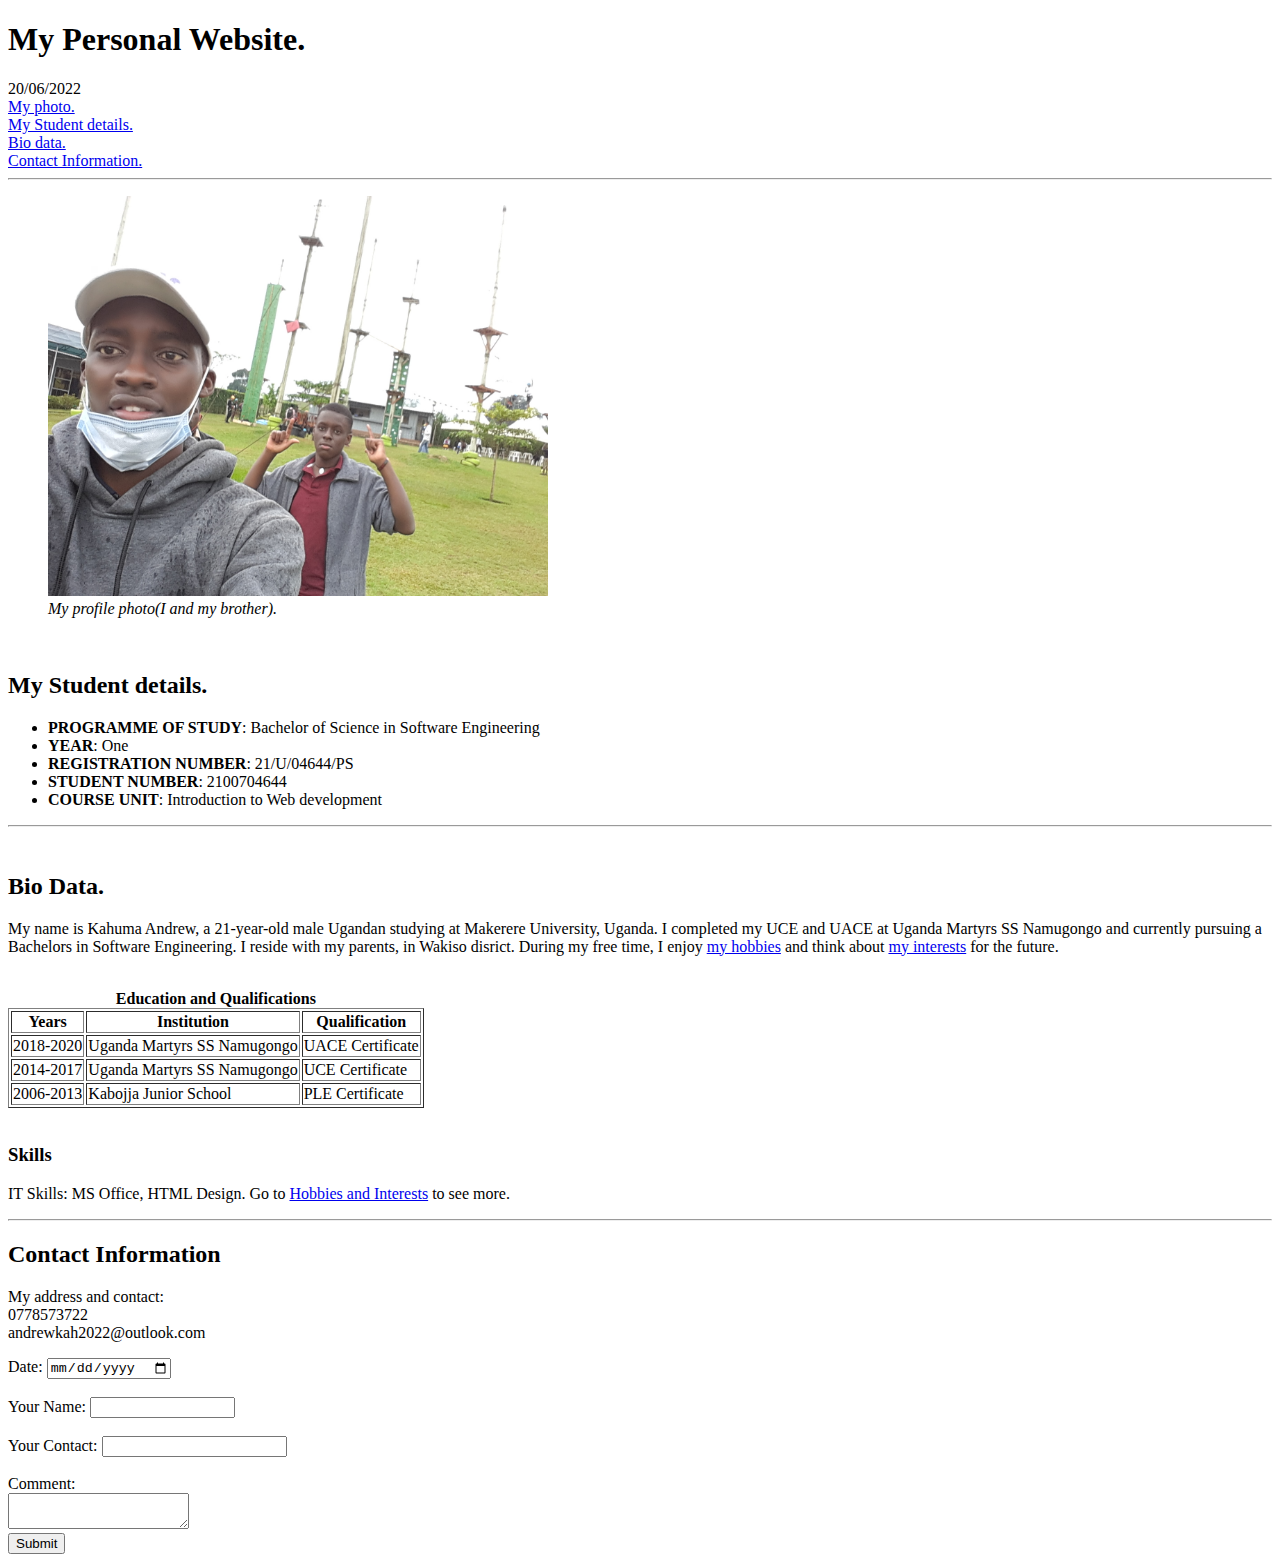
==== index.html @ d53d09c4 "Update index.html" ====
<!DOCTYPE HTML>
<html>
    <head>
        <meta charset="utf-8">
        <title>21/U/04644/PS Personal website</title>
    </head>

    <body>
        <header>
            <h1><b> My Personal Website.</b></h1>
            <time>20/06/2022</time>
        </header>
        <nav>
            <a href="#personal-photo">My photo.</a><br/>
            <a href="#student details">My Student details.</a><br/>
            <a href="#bio data"> Bio data.</a><br/>
            <a href="#contact-me"> Contact Information.</a><br/>
        </nav><hr>
        <figure>
            <img id="personal photo" src="images/20210101_164932.jpg" height="400" width="500" alt="A photo of me with my brother."/>
            <figcaption><em>My profile photo(I and my brother).</em></figcaption>
        </figure><br>
        <section id="1">
            <h2 id="student details"><b>My Student details.</b></h2>
            <ul>
                <li> <b>PROGRAMME OF STUDY</b>: Bachelor of Science in Software Engineering</li>
                <li><b>YEAR</b>: One</li>
                <li><b>REGISTRATION NUMBER</b>: 21/U/04644/PS</li>
                <li><b>STUDENT NUMBER</b>: 2100704644</li>
                <li><b>COURSE UNIT</b>: Introduction to Web development</li>
            </ul>
        </section>
        <hr><br>
        <section id="2">
            <h2 id="bio data"><b>Bio Data.</b></h2>
            <p>My name is Kahuma Andrew, a 21-year-old male Ugandan studying at Makerere University, Uganda. I completed my UCE and UACE at Uganda Martyrs SS Namugongo and currently pursuing a Bachelors in Software Engineering.
                I reside with my parents, in Wakiso disrict. During my free time, I enjoy <a href="Hobbies-interests.html" target="_blank">my hobbies</a> and think about <a href="Hobbies-interests.html" target="_blank">my interests</a> for the future.</p><br>
            <table border="1">
                <caption><b>Education and Qualifications</b></caption>
                <thead>
                    <tr>
                        <th>Years</th>
                        <th>Institution</th>
                        <th>Qualification</th>
                    </tr>
                </thead>
                <tbody>
                    <tr>
                        <td>2018-2020</td>
                        <td>Uganda Martyrs SS Namugongo</td>
                        <td>UACE Certificate</td>
                    </tr>
                    <tr>
                        <td>2014-2017</td>
                        <td>Uganda Martyrs SS Namugongo</td>
                        <td>UCE Certificate</td>
                    </tr>
                    <tr>
                        <td>2006-2013</td>
                        <td>Kabojja Junior School</td>
                        <td>PLE Certificate</td>
                    </tr>
                </tbody>
            </table><br>
            <h3><b>Skills</b></h3>
            <p> IT Skills: MS Office, HTML Design.
                Go to <a href="Hobbies-interests.html" target="_blank">Hobbies and Interests</a> to see more.
            </p>         
            <hr>
        </section>
        <section id="3">
            <h2 id="contact-me"><b>Contact Information</b></h2>
            <p>My address and contact:<br>
                0778573722<br>
                andrewkah2022@outlook.com
            </p>
            <form action="mailto:andrewkah2022@outlook.com" method="POST" 
            enctype="multipart/form-data" name="ContactForm">
            <!--Using the tel input type-->
            <label for="date"> Date:</label>
            <input type="date" size="10" name="date" required/><br/><br/>
            <label for="name">Your Name:</label>
            <input type="text" size="15" name="name" required/><br/><br/>
            <label for="Contact">Your Contact:</label>
            <input type="tel" size="20" name="Contact" pattern="+256-775764837" required/><br/><br/>
            <label for="Comment">Comment:</label><br/> 
            <textarea name="Comment" rows="2" column="15">
            </textarea><br>
            <strong><input type="submit" value="Submit"/></strong>
        </section>
    </body>
</html>
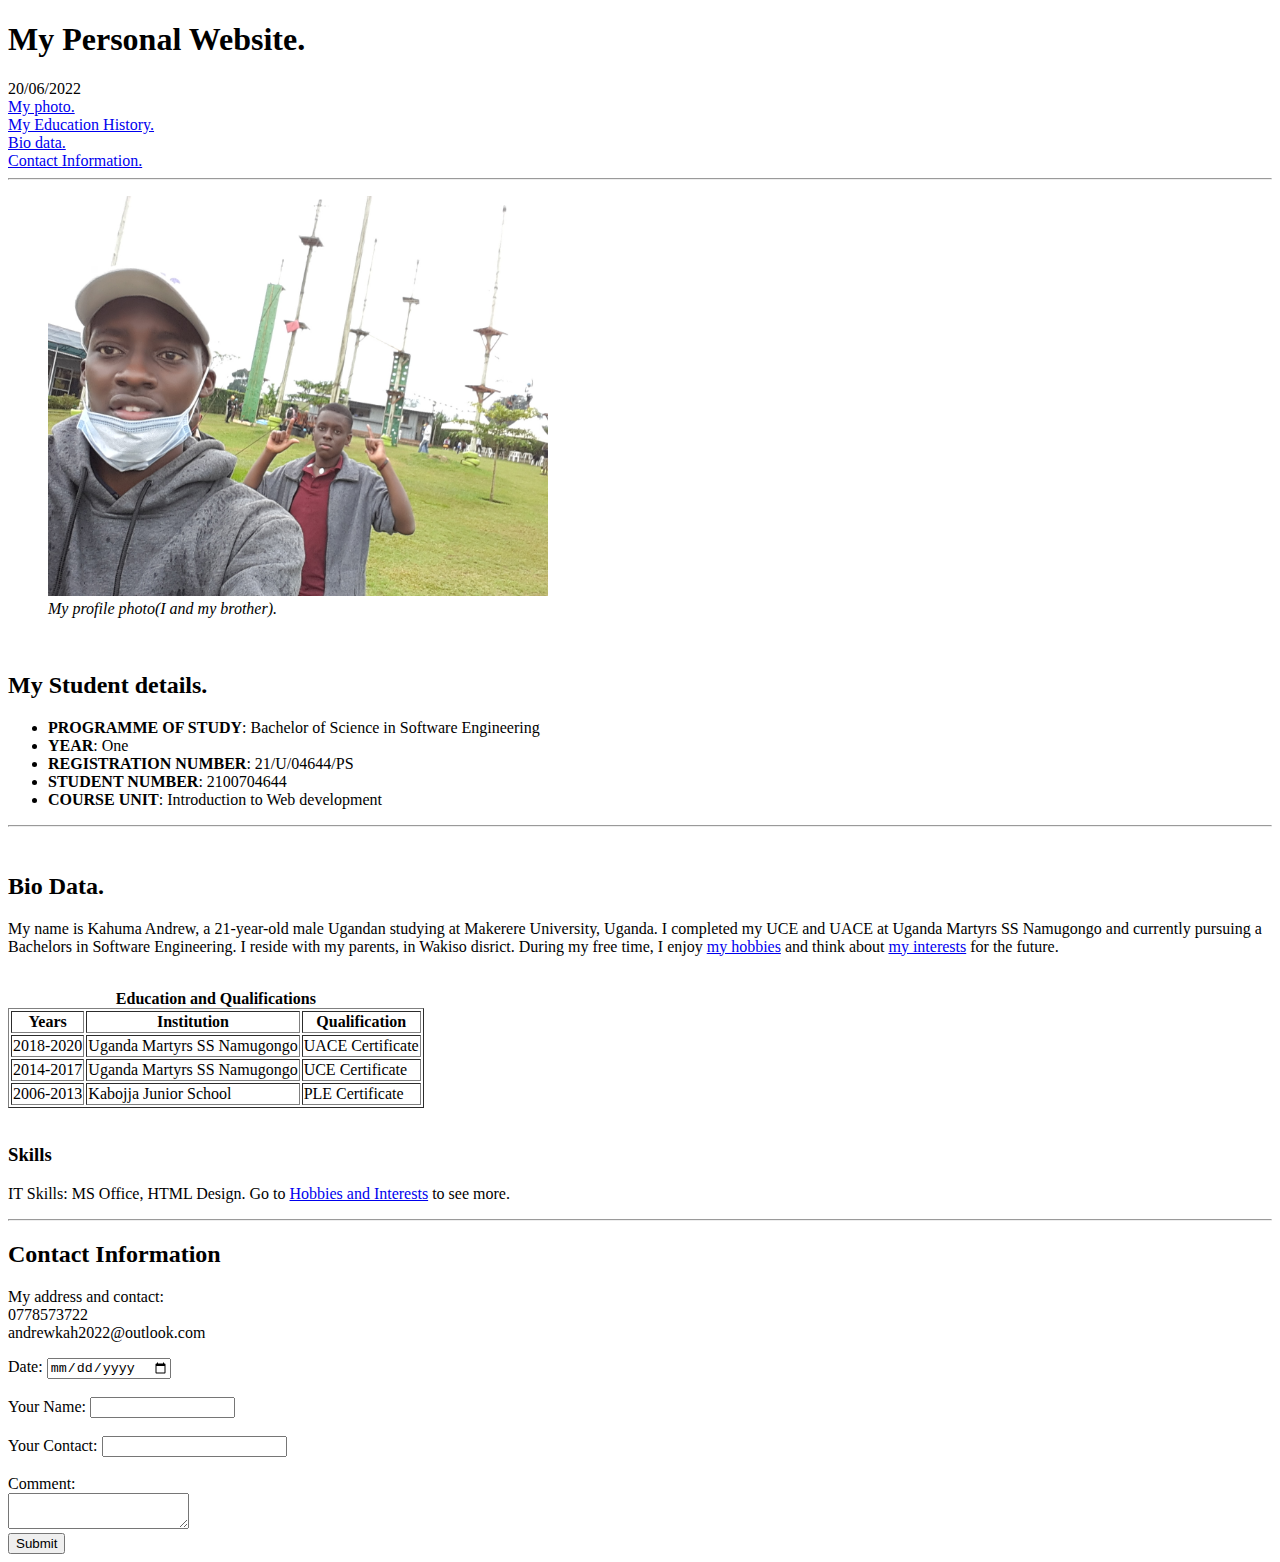
==== commit 4e8e1dc4: "Update index.html" ====
--- a/index.html
+++ b/index.html
@@ -1,5 +1,5 @@
 <!DOCTYPE HTML>
-<html>
+<html lang="en">
     <head>
         <meta charset="utf-8">
         <title>21/U/04644/PS Personal website</title>
@@ -12,16 +12,16 @@
         </header>
         <nav>
             <a href="#personal-photo">My photo.</a><br/>
-            <a href="#student details">My Student details.</a><br/>
-            <a href="#bio data"> Bio data.</a><br/>
+            <a href="#education-history">My Education History.</a><br/>
+            <a href="#bio-data"> Bio data.</a><br/>
             <a href="#contact-me"> Contact Information.</a><br/>
         </nav><hr>
         <figure>
-            <img id="personal photo" src="images/20210101_164932.jpg" height="400" width="500" alt="A photo of me with my brother."/>
+            <img id="personal-photo" src="images/20210101_164932.jpg" height="400" width="500" alt="A photo of me with my brother."/>
             <figcaption><em>My profile photo(I and my brother).</em></figcaption>
         </figure><br>
         <section id="1">
-            <h2 id="student details"><b>My Student details.</b></h2>
+            <h2 id="bio-data"><b>My Student details.</b></h2>
             <ul>
                 <li> <b>PROGRAMME OF STUDY</b>: Bachelor of Science in Software Engineering</li>
                 <li><b>YEAR</b>: One</li>
@@ -32,11 +32,11 @@
         </section>
         <hr><br>
         <section id="2">
-            <h2 id="bio data"><b>Bio Data.</b></h2>
+            <h2><b>Bio Data.</b></h2>
             <p>My name is Kahuma Andrew, a 21-year-old male Ugandan studying at Makerere University, Uganda. I completed my UCE and UACE at Uganda Martyrs SS Namugongo and currently pursuing a Bachelors in Software Engineering.
                 I reside with my parents, in Wakiso disrict. During my free time, I enjoy <a href="Hobbies-interests.html" target="_blank">my hobbies</a> and think about <a href="Hobbies-interests.html" target="_blank">my interests</a> for the future.</p><br>
             <table border="1">
-                <caption><b>Education and Qualifications</b></caption>
+                <caption id="education-history"><b>Education and Qualifications</b></caption>
                 <thead>
                     <tr>
                         <th>Years</th>
@@ -74,8 +74,7 @@
                 0778573722<br>
                 andrewkah2022@outlook.com
             </p>
-            <form action="mailto:andrewkah2022@outlook.com" method="POST" 
-            enctype="multipart/form-data" name="ContactForm">
+            <form action="mailto:andrewkah2022@outlook.com" method="POST" enctype="multipart/form-data" name="ContactForm">
             <!--Using the tel input type-->
             <label for="date"> Date:</label>
             <input type="date" size="10" name="date" required/><br/><br/>
@@ -84,7 +83,7 @@
             <label for="Contact">Your Contact:</label>
             <input type="tel" size="20" name="Contact" pattern="+256-775764837" required/><br/><br/>
             <label for="Comment">Comment:</label><br/> 
-            <textarea name="Comment" rows="2" column="15">
+            <textarea name="Comment" rows="2">
             </textarea><br>
             <strong><input type="submit" value="Submit"/></strong>
         </section>
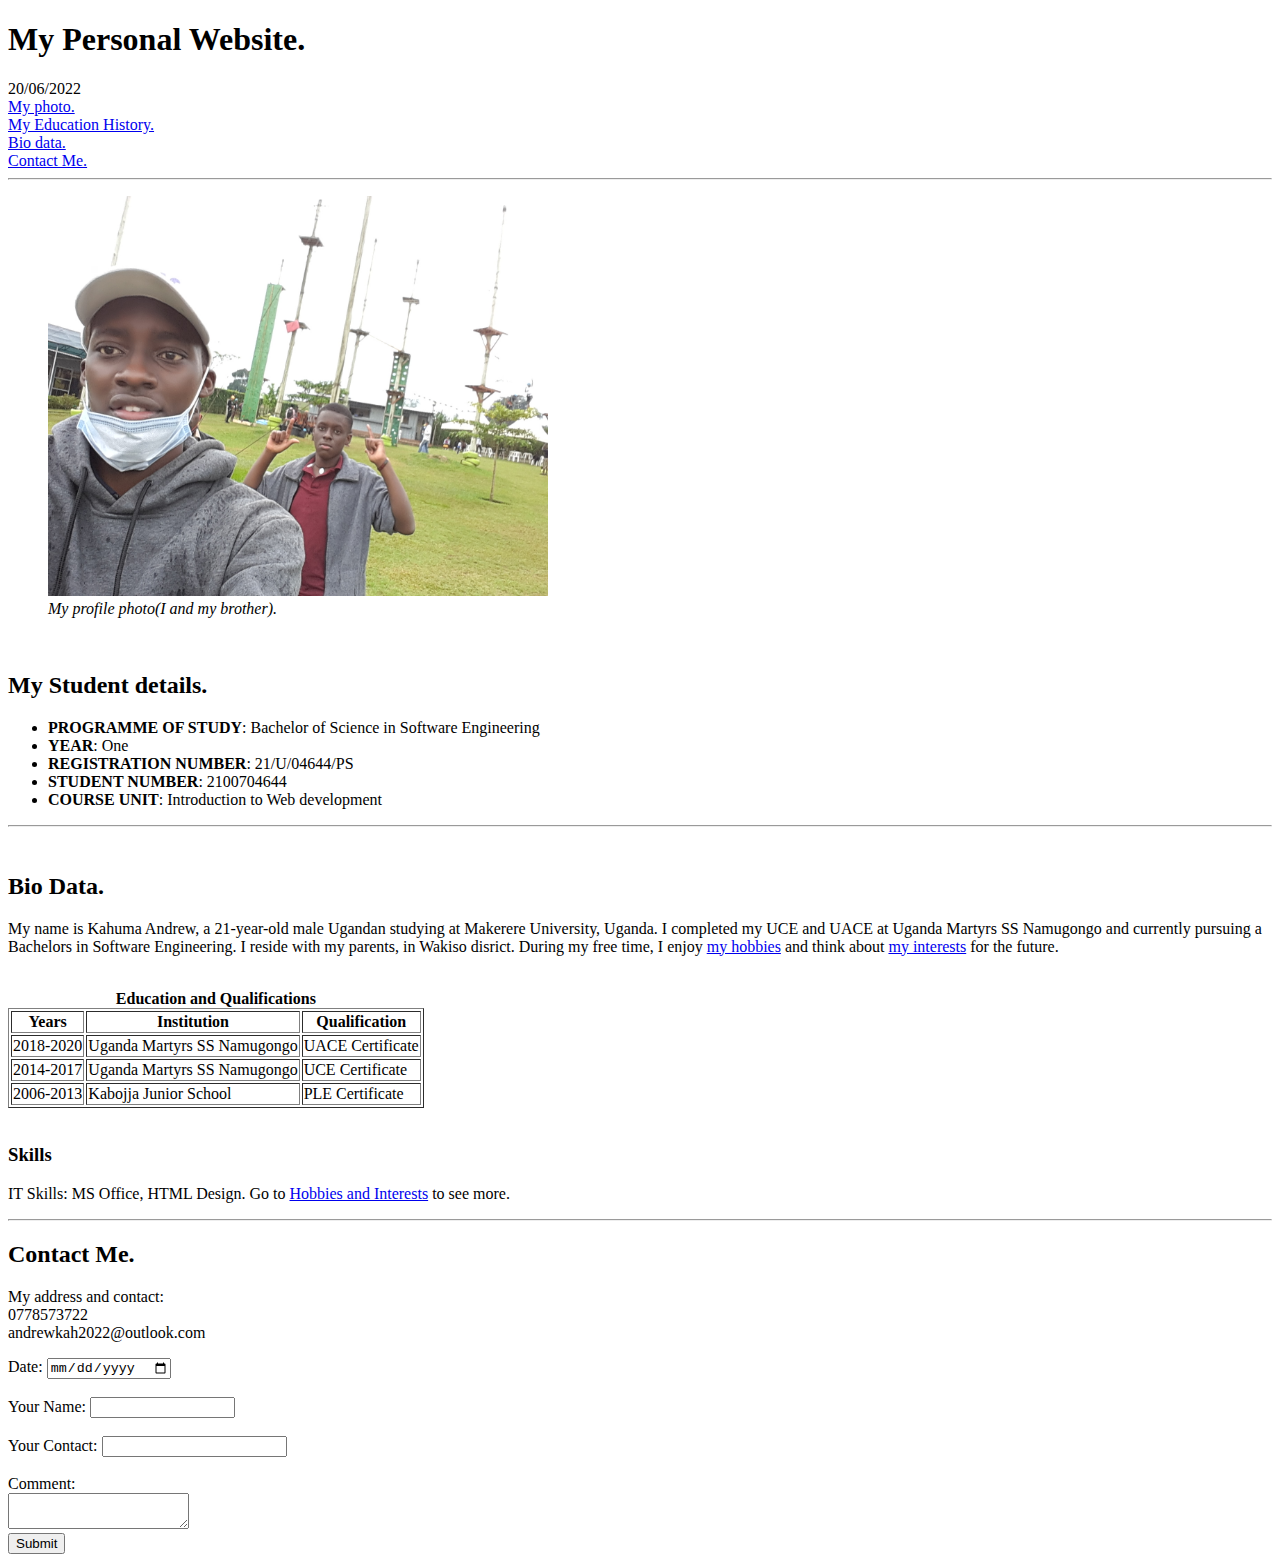
==== commit a27ff622: "Update index.html" ====
--- a/index.html
+++ b/index.html
@@ -14,7 +14,7 @@
             <a href="#personal-photo">My photo.</a><br/>
             <a href="#education-history">My Education History.</a><br/>
             <a href="#bio-data"> Bio data.</a><br/>
-            <a href="#contact-me"> Contact Information.</a><br/>
+            <a href="#contact-me"> Contact Me.</a><br/>
         </nav><hr>
         <figure>
             <img id="personal-photo" src="images/20210101_164932.jpg" height="400" width="500" alt="A photo of me with my brother."/>
@@ -69,7 +69,7 @@
             <hr>
         </section>
         <section id="3">
-            <h2 id="contact-me"><b>Contact Information</b></h2>
+            <h2 id="contact-me"><b>Contact Me.</b></h2>
             <p>My address and contact:<br>
                 0778573722<br>
                 andrewkah2022@outlook.com
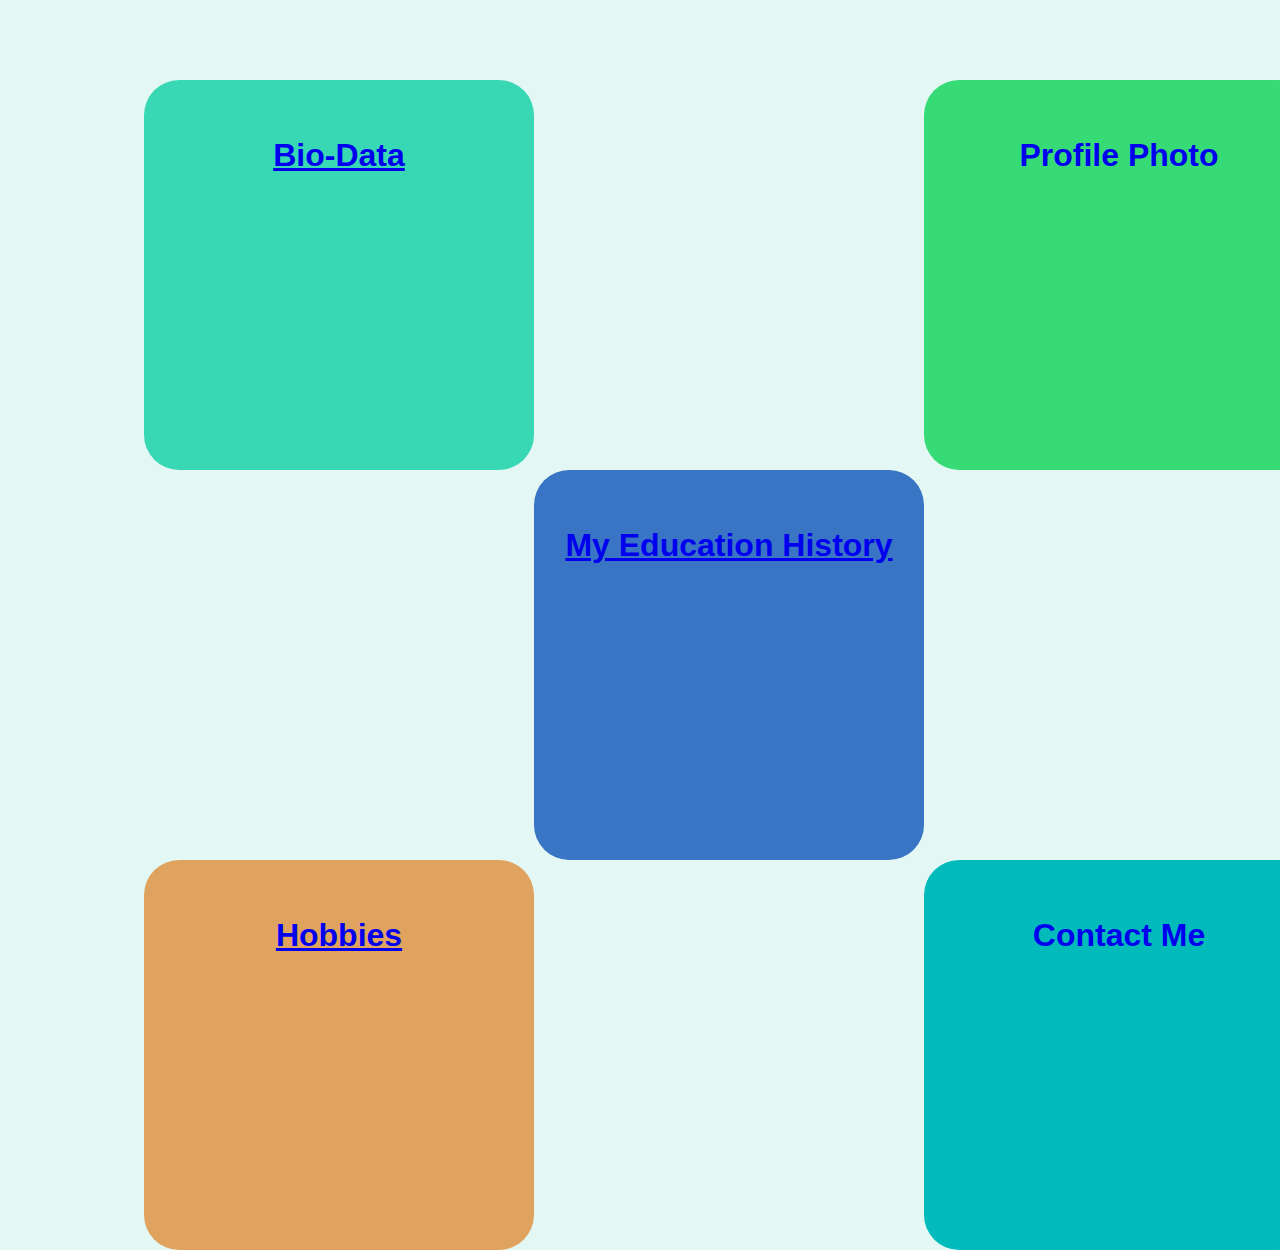
==== commit 635e0a3a: "Rename index0.html to index.html" ====
--- a/index.html
+++ b/index.html
@@ -1,91 +1,36 @@
-<!DOCTYPE HTML>
-<html lang="en">
-    <head>
-        <meta charset="utf-8">
-        <title>21/U/04644/PS Personal website</title>
-    </head>
-
-    <body>
-        <header>
-            <h1><b> My Personal Website.</b></h1>
-            <time>20/06/2022</time>
-        </header>
-        <nav>
-            <a href="#personal-photo">My photo.</a><br/>
-            <a href="#education-history">My Education History.</a><br/>
-            <a href="#bio-data"> Bio data.</a><br/>
-            <a href="#contact-me"> Contact Me.</a><br/>
-        </nav><hr>
-        <figure>
-            <img id="personal-photo" src="images/20210101_164932.jpg" height="400" width="500" alt="A photo of me with my brother."/>
-            <figcaption><em>My profile photo(I and my brother).</em></figcaption>
-        </figure><br>
-        <section id="1">
-            <h2 id="bio-data"><b>My Student details.</b></h2>
-            <ul>
-                <li> <b>PROGRAMME OF STUDY</b>: Bachelor of Science in Software Engineering</li>
-                <li><b>YEAR</b>: One</li>
-                <li><b>REGISTRATION NUMBER</b>: 21/U/04644/PS</li>
-                <li><b>STUDENT NUMBER</b>: 2100704644</li>
-                <li><b>COURSE UNIT</b>: Introduction to Web development</li>
-            </ul>
-        </section>
-        <hr><br>
-        <section id="2">
-            <h2><b>Bio Data.</b></h2>
-            <p>My name is Kahuma Andrew, a 21-year-old male Ugandan studying at Makerere University, Uganda. I completed my UCE and UACE at Uganda Martyrs SS Namugongo and currently pursuing a Bachelors in Software Engineering.
-                I reside with my parents, in Wakiso disrict. During my free time, I enjoy <a href="Hobbies-interests.html" target="_blank">my hobbies</a> and think about <a href="Hobbies-interests.html" target="_blank">my interests</a> for the future.</p><br>
-            <table border="1">
-                <caption id="education-history"><b>Education and Qualifications</b></caption>
-                <thead>
-                    <tr>
-                        <th>Years</th>
-                        <th>Institution</th>
-                        <th>Qualification</th>
-                    </tr>
-                </thead>
-                <tbody>
-                    <tr>
-                        <td>2018-2020</td>
-                        <td>Uganda Martyrs SS Namugongo</td>
-                        <td>UACE Certificate</td>
-                    </tr>
-                    <tr>
-                        <td>2014-2017</td>
-                        <td>Uganda Martyrs SS Namugongo</td>
-                        <td>UCE Certificate</td>
-                    </tr>
-                    <tr>
-                        <td>2006-2013</td>
-                        <td>Kabojja Junior School</td>
-                        <td>PLE Certificate</td>
-                    </tr>
-                </tbody>
-            </table><br>
-            <h3><b>Skills</b></h3>
-            <p> IT Skills: MS Office, HTML Design.
-                Go to <a href="Hobbies-interests.html" target="_blank">Hobbies and Interests</a> to see more.
-            </p>         
-            <hr>
-        </section>
-        <section id="3">
-            <h2 id="contact-me"><b>Contact Me.</b></h2>
-            <p>My address and contact:<br>
-                0778573722<br>
-                andrewkah2022@outlook.com
-            </p>
-            <form action="mailto:andrewkah2022@outlook.com" method="POST" enctype="multipart/form-data" name="ContactForm">
-            <!--Using the tel input type-->
-            <label for="date"> Date:</label>
-            <input type="date" size="10" name="date" required/><br/><br/>
-            <label for="name">Your Name:</label>
-            <input type="text" size="15" name="name" required/><br/><br/>
-            <label for="Contact">Your Contact:</label>
-            <input type="tel" size="20" name="Contact" pattern="+256-775764837" required/><br/><br/>
-            <label for="Comment">Comment:</label><br/> 
-            <textarea name="Comment" rows="2">
-            </textarea><br>
-            <strong><input type="submit" value="Submit"/></strong>
-        </section>
-    </body>
-</html>
+<!DOCTYPE html>
+<html lang="en">
+<head>
+    <meta charset="utf-8">
+    <link rel="apple-touch-icon" sizes="180x180" href="images/apple-touch-icon.png">
+    <link rel="icon" type="image/png" sizes="32x32" href="images/favicon-32x32.png">
+    <link rel="icon" type="image/png" sizes="16x16" href="images/favicon-16x16.png">
+    <link rel="manifest" href="images/site.webmanifest">
+    <title> Andrew's Website </title>
+    <meta name="viewport" content="width=device-width, initial-scale=1.0">
+    <link rel="stylesheet" type="text/css" href="styles.css">
+</head>
+<body>
+<div class="page">
+    <a href="https://andrewkah.github.io/personal/index.html#personal-photo" target="_blank">
+    <div class="photo"><br/><br/>
+      <h1> profile photo</h1>
+    </div></a>
+    <a href="https://andrewkah.github.io/personal/index.html#bio-data" target="_blank">
+    <div class="my_bio"><br/><br/>
+       <h1>bio-data</h1>
+    </div></a>
+    <a href="https://andrewkah.github.io/personal/index.html#education-history" target="_blank">
+    <div class="education-history"><br/><br/>
+        <h1> my education history</h1>
+    </div></a>
+    <a href="https://andrewkah.github.io/personal/index.html#contact-me" target="_blank">
+    <div class="contact-me"><br/><br/>
+        <h1>contact me</h1>
+    </div></a>
+    <a href="https://andrewkah.github.io/personal/Hobbies-interests.html" target="_blank">
+    <div class="hobbies"><br/><br/>
+        <h1>hobbies</h1>
+    </div></a>
+</div>
+</body>
--- a/styles.css
+++ b/styles.css
@@ -0,0 +1,75 @@
+body {
+    background-color: #e3f8f5;
+}
+.page {
+    position: absolute;
+    top: 5em;
+    left: 9em;
+    height: 100%;
+    width: 100%;
+}
+.my_bio {
+    background-color: rgb(56, 216, 181);
+    width: 390px;
+    height: 390px;
+    text-align: center;
+    border-radius: 9%;
+}
+.my_bio:hover{
+    background-color: rgb(107, 252, 228);
+    transform:scale(1.09);
+}
+.education-history{
+    background-color: rgb(57, 117, 196);
+    height: 390px;
+    width: 390px;
+    position: relative;
+    left: 390px;
+    text-align: center;
+    border-radius: 9%;
+}
+.education-history:hover{
+    background-color: rgb(130, 193, 245);
+    transform:scale(1.09);
+}
+.hobbies{
+    background-color: rgb(223, 163, 95);
+    width: 390px;
+    height: 390px;
+    text-align: center;
+    border-radius: 9%;
+}
+.hobbies:hover{
+    background-color: rgb(238, 183, 121);
+    transform:scale(1.09);
+}
+.photo{
+    background-color: rgb(54, 219, 117);
+    width: 390px;
+    height: 390px;
+    position: absolute;
+    left: 780px;
+    text-align: center;
+    border-radius: 9%;
+}
+.photo:hover{
+    background-color: rgb(115, 247, 155);
+    transform:scale(1.09);
+}
+.contact-me {
+    background-color: rgb(3, 187, 187);
+    width: 390px;
+    height: 390px;
+    position: absolute;
+    left: 780px;
+    text-align: center;
+    border-radius: 9%;
+}
+.contact-me:hover{
+    background-color: rgb(55, 221, 221);
+    transform:scale(1.09);
+}
+h1 {
+    text-transform: capitalize;
+    font-family:'Gill Sans', 'Gill Sans MT', Calibri, 'Trebuchet MS', sans-serif;
+}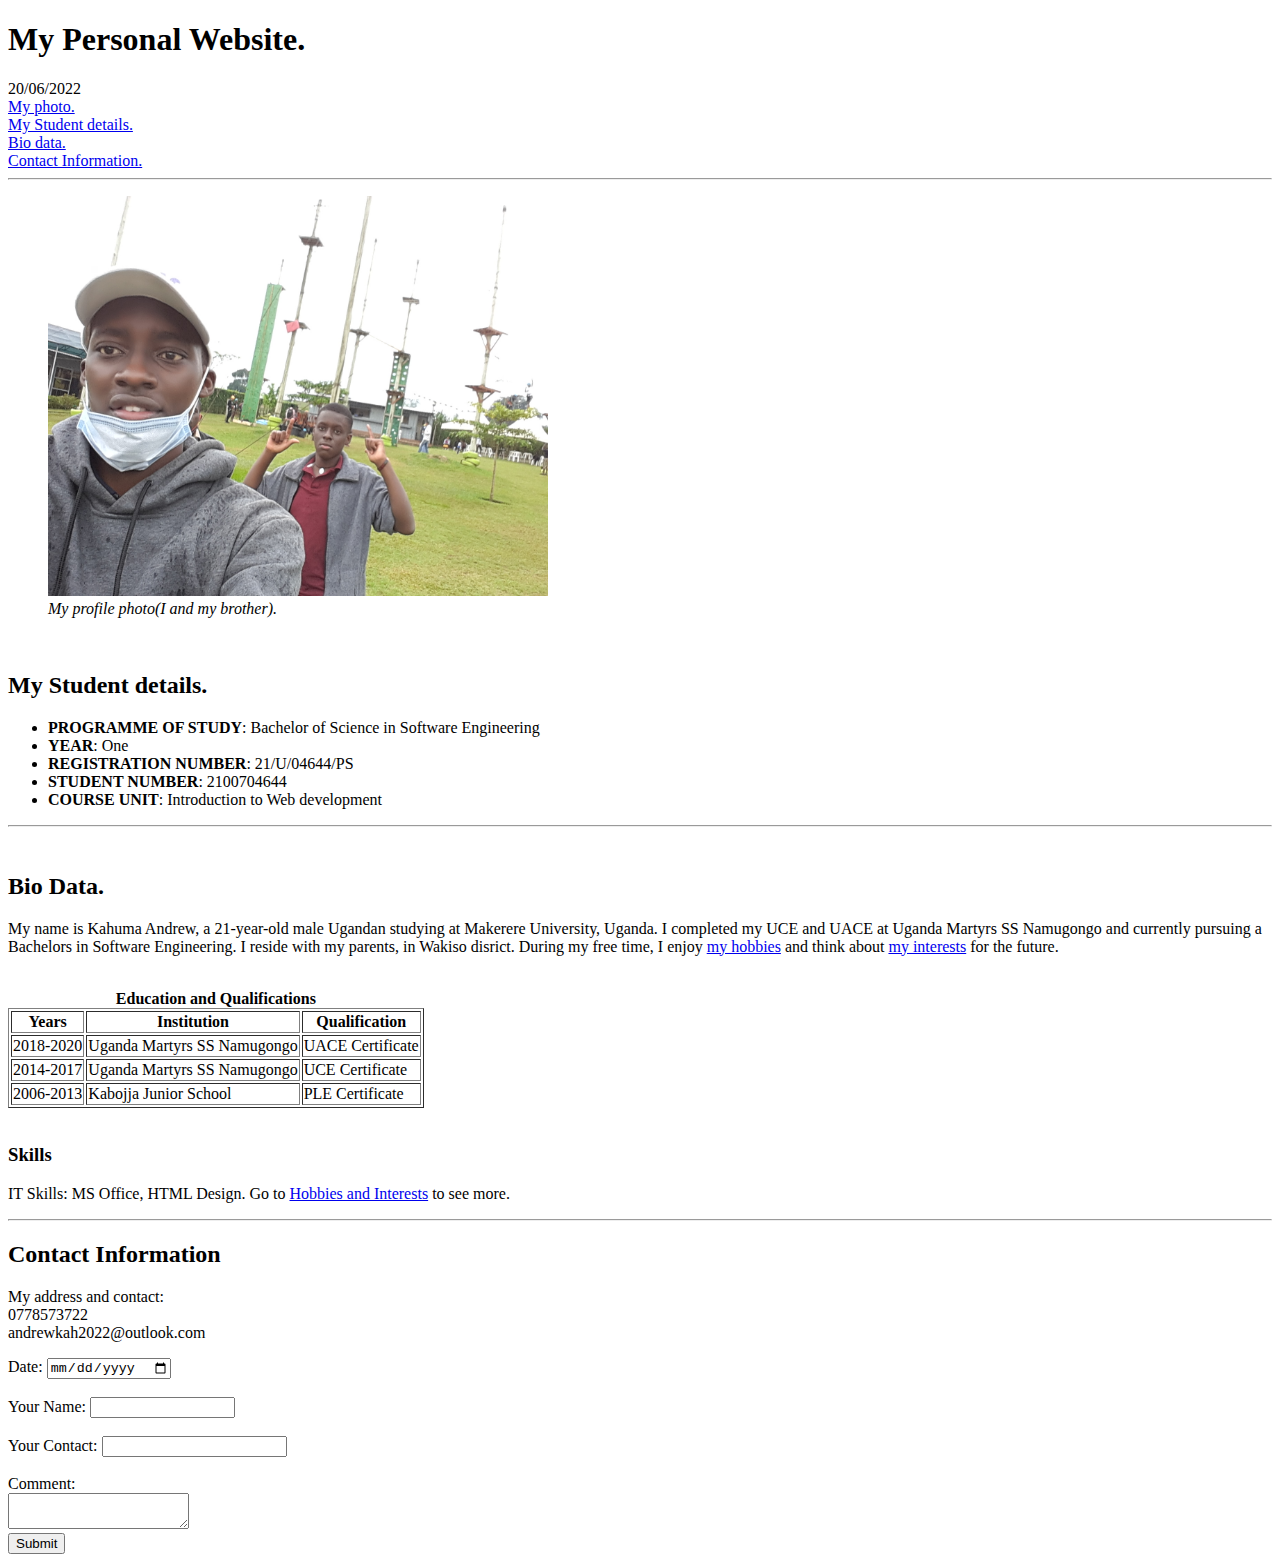
==== commit 185afe10: "Landing page" ====
--- a/index.html
+++ b/index.html
@@ -1,36 +1,91 @@
-<!DOCTYPE html>
-<html lang="en">
-<head>
-    <meta charset="utf-8">
-    <link rel="apple-touch-icon" sizes="180x180" href="images/apple-touch-icon.png">
-    <link rel="icon" type="image/png" sizes="32x32" href="images/favicon-32x32.png">
-    <link rel="icon" type="image/png" sizes="16x16" href="images/favicon-16x16.png">
-    <link rel="manifest" href="images/site.webmanifest">
-    <title> Andrew's Website </title>
-    <meta name="viewport" content="width=device-width, initial-scale=1.0">
-    <link rel="stylesheet" type="text/css" href="styles.css">
-</head>
-<body>
-<div class="page">
-    <a href="https://andrewkah.github.io/personal/index.html#personal-photo" target="_blank">
-    <div class="photo"><br/><br/>
-      <h1> profile photo</h1>
-    </div></a>
-    <a href="https://andrewkah.github.io/personal/index.html#bio-data" target="_blank">
-    <div class="my_bio"><br/><br/>
-       <h1>bio-data</h1>
-    </div></a>
-    <a href="https://andrewkah.github.io/personal/index.html#education-history" target="_blank">
-    <div class="education-history"><br/><br/>
-        <h1> my education history</h1>
-    </div></a>
-    <a href="https://andrewkah.github.io/personal/index.html#contact-me" target="_blank">
-    <div class="contact-me"><br/><br/>
-        <h1>contact me</h1>
-    </div></a>
-    <a href="https://andrewkah.github.io/personal/Hobbies-interests.html" target="_blank">
-    <div class="hobbies"><br/><br/>
-        <h1>hobbies</h1>
-    </div></a>
-</div>
-</body>
+<!DOCTYPE HTML>
+<html lang="en">
+    <head>
+        <meta charset="utf-8">
+        <title>21/U/04644/PS Personal website</title>
+    </head>
+
+    <body>
+        <header>
+            <h1><b> My Personal Website.</b></h1>
+            <time>20/06/2022</time>
+        </header>
+        <nav>
+            <a href="#personal-photo">My photo.</a><br/>
+            <a href="#student-details">My Student details.</a><br/>
+            <a href="#bio-data"> Bio data.</a><br/>
+            <a href="#contact-me"> Contact Information.</a><br/>
+        </nav><hr>
+        <figure>
+            <img id="personal-photo" src="images/20210101_164932.jpg" height="400" width="500" alt="A photo of me with my brother."/>
+            <figcaption><em>My profile photo(I and my brother).</em></figcaption>
+        </figure><br>
+        <section id="1">
+            <h2 id="student-details"><b>My Student details.</b></h2>
+            <ul>
+                <li> <b>PROGRAMME OF STUDY</b>: Bachelor of Science in Software Engineering</li>
+                <li><b>YEAR</b>: One</li>
+                <li><b>REGISTRATION NUMBER</b>: 21/U/04644/PS</li>
+                <li><b>STUDENT NUMBER</b>: 2100704644</li>
+                <li><b>COURSE UNIT</b>: Introduction to Web development</li>
+            </ul>
+        </section>
+        <hr><br>
+        <section id="2">
+            <h2 id="bio-data"><b>Bio Data.</b></h2>
+            <p>My name is Kahuma Andrew, a 21-year-old male Ugandan studying at Makerere University, Uganda. I completed my UCE and UACE at Uganda Martyrs SS Namugongo and currently pursuing a Bachelors in Software Engineering.
+                I reside with my parents, in Wakiso disrict. During my free time, I enjoy <a href="Hobbies-interests.html" target="_blank">my hobbies</a> and think about <a href="Hobbies-interests.html" target="_blank">my interests</a> for the future.</p><br>
+            <table border="1">
+                <caption><b>Education and Qualifications</b></caption>
+                <thead>
+                    <tr>
+                        <th>Years</th>
+                        <th>Institution</th>
+                        <th>Qualification</th>
+                    </tr>
+                </thead>
+                <tbody>
+                    <tr>
+                        <td>2018-2020</td>
+                        <td>Uganda Martyrs SS Namugongo</td>
+                        <td>UACE Certificate</td>
+                    </tr>
+                    <tr>
+                        <td>2014-2017</td>
+                        <td>Uganda Martyrs SS Namugongo</td>
+                        <td>UCE Certificate</td>
+                    </tr>
+                    <tr>
+                        <td>2006-2013</td>
+                        <td>Kabojja Junior School</td>
+                        <td>PLE Certificate</td>
+                    </tr>
+                </tbody>
+            </table><br>
+            <h3><b>Skills</b></h3>
+            <p> IT Skills: MS Office, HTML Design.
+                Go to <a href="Hobbies-interests.html" target="_blank">Hobbies and Interests</a> to see more.
+            </p>         
+            <hr>
+        </section>
+        <section id="3">
+            <h2 id="contact-me"><b>Contact Information</b></h2>
+            <p>My address and contact:<br>
+                0778573722<br>
+                andrewkah2022@outlook.com
+            </p>
+            <form action="mailto:andrewkah2022@outlook.com" method="POST" enctype="multipart/form-data" name="ContactForm">
+            <!--Using the tel input type-->
+            <label for="date"> Date:</label>
+            <input type="date" size="10" name="date" required/><br/><br/>
+            <label for="name">Your Name:</label>
+            <input type="text" size="15" name="name" required/><br/><br/>
+            <label for="Contact">Your Contact:</label>
+            <input type="tel" size="20" name="Contact" pattern="+256-775764837" required/><br/><br/>
+            <label for="Comment">Comment:</label><br/> 
+            <textarea name="Comment" rows="2">
+            </textarea><br>
+            <strong><input type="submit" value="Submit"/></strong>
+        </section>
+    </body>
+</html>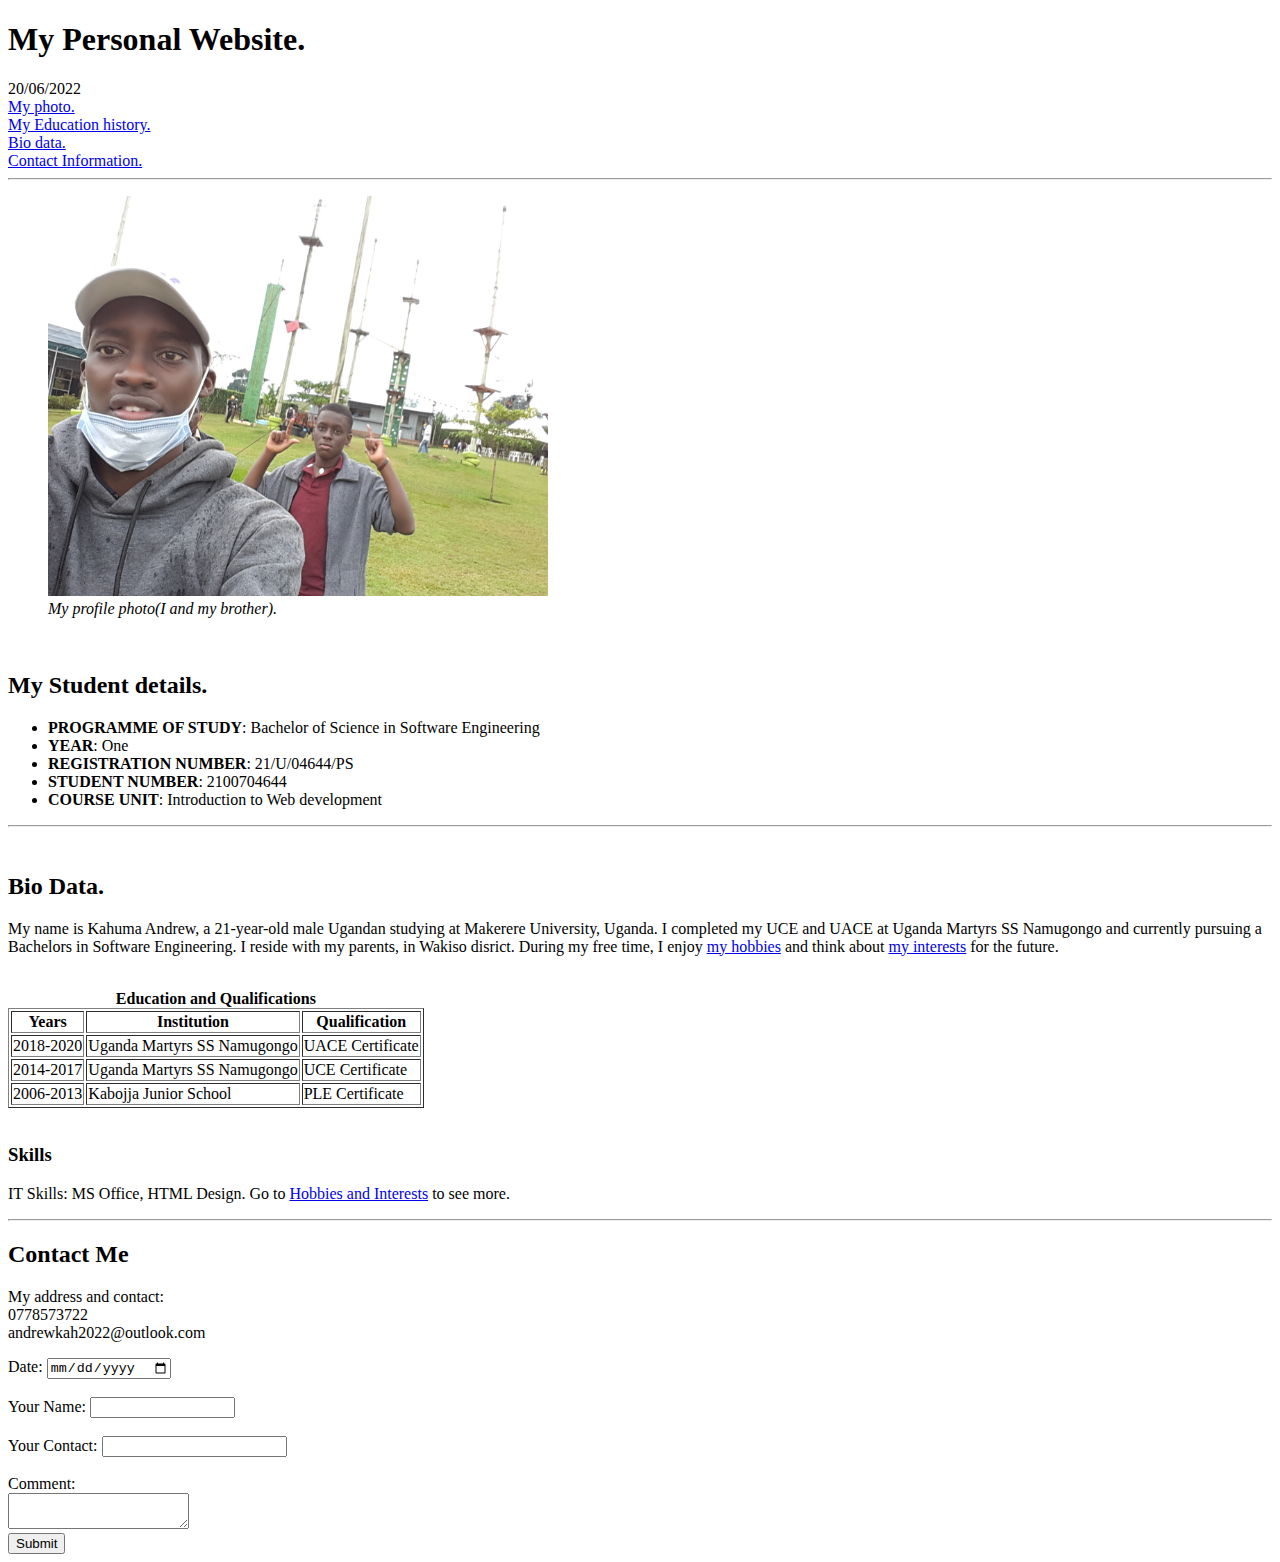
==== commit 2bde7c35: "Update index.html" ====
--- a/index.html
+++ b/index.html
@@ -12,16 +12,16 @@
         </header>
         <nav>
             <a href="#personal-photo">My photo.</a><br/>
-            <a href="#student-details">My Student details.</a><br/>
+            <a href="#education-history">My Education history.</a><br/>
             <a href="#bio-data"> Bio data.</a><br/>
             <a href="#contact-me"> Contact Information.</a><br/>
         </nav><hr>
         <figure>
-            <img id="personal-photo" src="images/20210101_164932.jpg" height="400" width="500" alt="A photo of me with my brother."/>
+            <img id="personal-photo" src="images/20210101_164932.jpg" height="400" width="500"/>
             <figcaption><em>My profile photo(I and my brother).</em></figcaption>
         </figure><br>
         <section id="1">
-            <h2 id="student-details"><b>My Student details.</b></h2>
+            <h2 id="bio-data"><b>My Student details.</b></h2>
             <ul>
                 <li> <b>PROGRAMME OF STUDY</b>: Bachelor of Science in Software Engineering</li>
                 <li><b>YEAR</b>: One</li>
@@ -32,11 +32,11 @@
         </section>
         <hr><br>
         <section id="2">
-            <h2 id="bio-data"><b>Bio Data.</b></h2>
+            <h2><b>Bio Data.</b></h2>
             <p>My name is Kahuma Andrew, a 21-year-old male Ugandan studying at Makerere University, Uganda. I completed my UCE and UACE at Uganda Martyrs SS Namugongo and currently pursuing a Bachelors in Software Engineering.
                 I reside with my parents, in Wakiso disrict. During my free time, I enjoy <a href="Hobbies-interests.html" target="_blank">my hobbies</a> and think about <a href="Hobbies-interests.html" target="_blank">my interests</a> for the future.</p><br>
             <table border="1">
-                <caption><b>Education and Qualifications</b></caption>
+                <caption id="education-history"><b>Education and Qualifications</b></caption>
                 <thead>
                     <tr>
                         <th>Years</th>
@@ -69,7 +69,7 @@
             <hr>
         </section>
         <section id="3">
-            <h2 id="contact-me"><b>Contact Information</b></h2>
+            <h2 id="contact-me"><b>Contact Me</b></h2>
             <p>My address and contact:<br>
                 0778573722<br>
                 andrewkah2022@outlook.com
@@ -88,4 +88,4 @@
             <strong><input type="submit" value="Submit"/></strong>
         </section>
     </body>
-</html>+</html>
